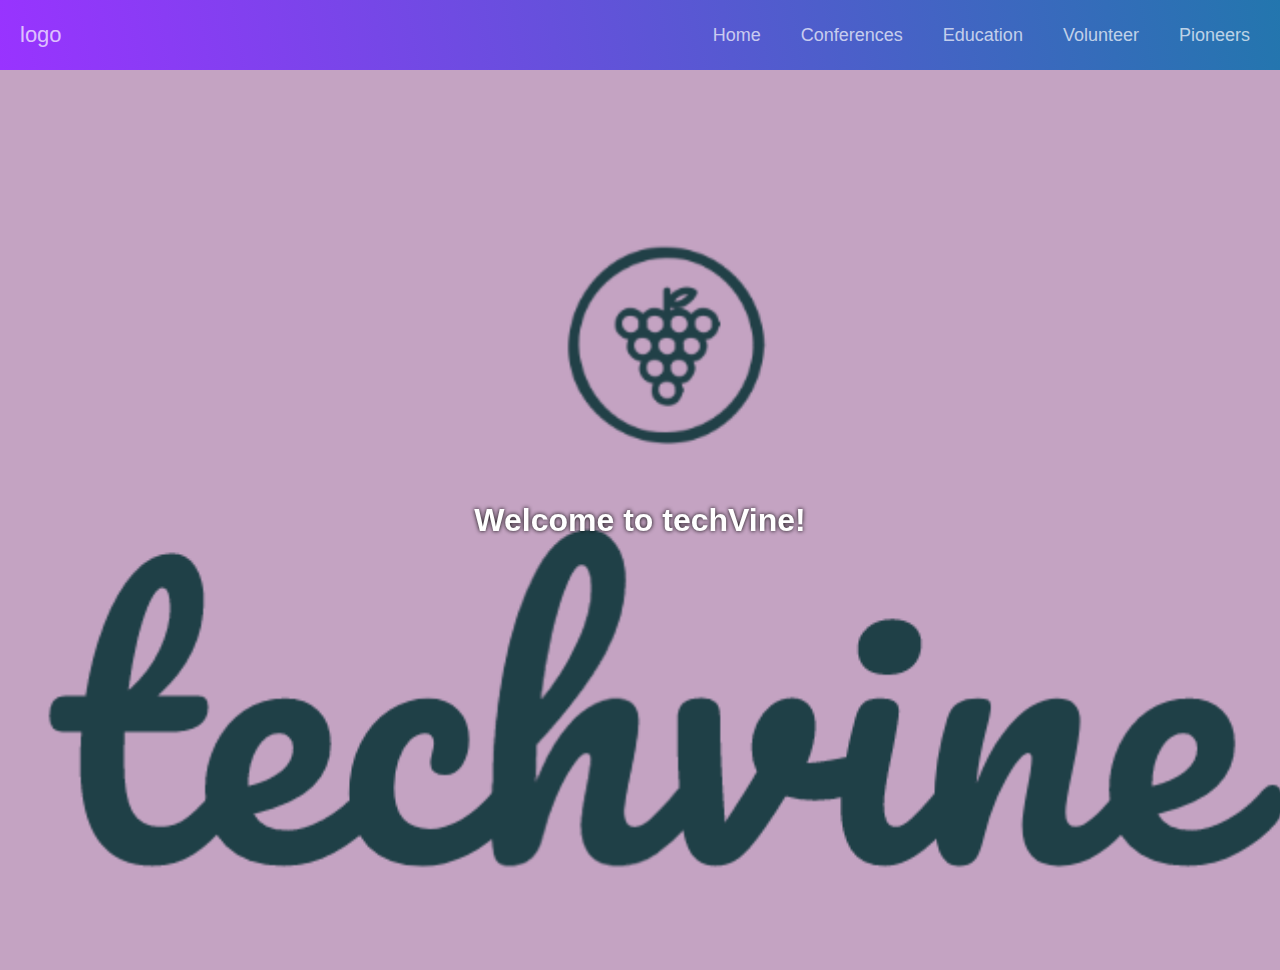
==== index.html @ 5b7080f9 "Add files via upload" ====
<!DOCTYPE html>
<html lang="en" dir= "ltr">
<head>
    <meta charset="UTF-8">
    <link rel="shortcut icon" href="images/logo.png" />
    <link href='https://fonts.googleapis.com/css?family=Roboto' rel='stylesheet'>
    <link rel="stylesheet" href="https://use.fontawesome.com/releases/v5.7.2/css/all.css" integrity="sha384-fnmOCqbTlWIlj8LyTjo7mOUStjsKC4pOpQbqyi7RrhN7udi9RwhKkMHpvLbHG9Sr" crossorigin="anonymous">
    <link rel="stylesheet" type="text/css" href="css/mobilescreen.css">
    <link rel="stylesheet" type="text/css" href="css/styles.css">
    <meta name="viewport" content="width=device-width, initial-scale=1.0">

   
  
    <!--<link rel="stylesheet" href="https://use.fontawesome.com/releases/v5.7.2/css/all.css" integrity="sha384-fnmOCqbTlWIlj8LyTjo7mOUStjsKC4pOpQbqyi7RrhN7udi9RwhKkMHpvLbHG9Sr" crossorigin="anonymous">-->
    <title>techVine</title>

</head>
<body>

<header>
 <!-- 
    <div>
   <a href="#content" class="skip"> Skip to content</a>
 </div>
-->


<nav class="navbar">
        <a href="#" class="logo">logo</a>
        <ul class="main-nav" id="js-menu">
            <li>
                <a href="index.html" class="nav-links">Home</a>
            </li>
            <li>
                <a href="conferences.html" class="nav-links">Conferences</a>
            </li>
            <li>
                <a href="education.html" class="nav-links">Education</a>
            </li>
            <li>
                <a href="volunteer.html" class="nav-links">Volunteer</a>
            </li>
            <li>
                <a href="bios.html" class="nav-links">Pioneers</a>
            </li>
        </ul>
</nav>

<!--
 <div id = "mainImage">

    <img src="images/siteBackground1.jpg" alt = "image logo"/>

 </div>


 <h1> techVine </h1>
-->

   

</header>


  <main class="wrapper">
  <section class="section parallax bg1">
    <h1>Welcome to techVine!</hi>
  </section>
  <section class="section static">
    <p> Welcome to techVine! Here at techVine users can become more
connected within tech. Visit our site to learn more about conferences, scholarships,
and opportunities available for students of color interested in technology careers.
Last year it was reported that just 2.5 percent of employees are
Black and 3.6 percent are Latinx. techVine's mission is to bridge the gap
between technology and those who are underrepresented in the field!</p>
  </section>
  <section class="section parallax bg2">
    <h1>Have fun exploring the site!</hi>
  </section>
</main>

<!--
<p class ="homeMessage"> Welcome to techVine! Here at techVine users can become more
connected within tech. Visit our site to learn more about conferences, scholarships,
and opportunities available for students of color interested in technology careers.
Last year it was reported that just 2.5 percent of employees are
Black and 3.6 percent are Latinx. techVine's mission is to bridge the gap
between technology and those who are underrepresented in the field!</p>
-->


</body>
</html>
---- css/mobilescreen.css ----
body {
  margin: 0;
  font-family: Arial, Helvetica, sans-serif;
}
body{
  margin-top: 40px;
    background-color:#ebd1ff;
}

.topnav {
  overflow: hidden;
  background-color: #333;
  position: absolute;
  top: 0;

}

.topnav a {
  float: left ;
  color: #f2f2f2;
  text-align: center;
  padding: 14px 16px;
  text-decoration: none;
  font-size: 17px;
  width: 250px;

}

.topnav a:hover {
  background-color: #ddd;
  color: black;
}

.topnav a.active {
  background-color: #4CAF50;
  color: white;
}


a.skip{
  padding:10px;
  text-decoration: none;
  position: relative;
    top: -80px;
}


a.skip:focus{
  background: #caaedf;
  top: -20px;
  border: 1px solid black;
}

/*Flex Box*/
/*
.flex-container {
  display: flex;
  flex-direction: wrap;

}
*/
.flex-container {
  width: 250px;
  display: flex;
  flex-direction: row;
  justify-content: space-around;
  flex-wrap: wrap;
  align-items: center;
  align-content: space-around;

  
  

}



.conferenceImages img{
  width: 250px;

}
.mainImage img{

  width: 800px;
  
}
/*Box Model*/
.homeMessage {
  width: 800px;
  height: 10vh;
  margin: 10px;
  border: 1px solid #000000;
  padding: 20px;
  background-color: ##f9e5ff;

}
/*Background Image*/
.hero-image {
  background-image: url("../images/spelmanites.jpg");
  background-color: #cccccc;
  height: 540px;
  background-position: center top;
  background-repeat: no-repeat;
  background-size: cover;
  position: relative;
}

.hero-text {
  text-align: center;
  position: absolute;
  top: 67%;
  left: 53%;
  transform: translate(-50%, -50%);
  color: white;
  font-size:15px
}
---- css/styles.css ----
/*Google Fonts*/
body {
  margin: 0;
  font-family: Josefin Sans, Arial, sans-serif;
}
body{
    margin-top: 0px;
    background-color:#ffffff;
    display: relative;
    padding: 0;
    border: 0;
}


header {
  display: absolute;
  top: 0;
}

.navbar {
    font-size: 18px;
    background-image: linear-gradient(260deg, #2376ae 0%, #9933ff   100%);
    border: 1px solid rgba(0, 0, 0, 0.2);
    padding-bottom: 10px;
    top: 0;
    padding: 0;
    margin-top: 0;
    border: 0;
    outline: 0;
    vertical-align: baseline;

}
.main-nav {
    list-style-type: none;
}
.nav-links,
.logo {
    text-decoration: none;
    color: rgba(255, 255, 255, 0.7);
}
.main-nav li {
    text-align: center;
    margin: 15px auto;
}
.logo {
    display: inline-block;
    font-size: 22px;
    margin-top: 10px;
    margin-left: 20px;
}


.topnav {
  overflow: hidden;
  background-color: #333;
  position: absolute;
  top: 0;


}

.topnav a {
  float: left ;
  color: #f2f2f2;
  text-align: center;
  padding: 14px 16px;
  text-decoration: none;
  font-size: 17px;
  width: 256px;

}

.topnav a:hover {
  background-color: #ddd;
  color: black;
}

.topnav a.active {
  background-color: #4CAF50;
  color: white;
}


a.skip{
  padding:10px;
  top: 1000px;
  left: -1000px;
  text-decoration: none;
  position: relative;
   
}


a.skip:focus{
  background: white;
  top: 20px;
  left: auto;
  border: 1px solid black;

}





.grid {

  display: grid;
  grid-template-columns: 1fr; 
  grid-gap: 10px;
  justify-content: center;


}

.grid img{

  width: 200px

}


.conferenceImages img{
  width: 250px;

}
#mainImage {

  width: 1495px;
  margin 0px auto;
  
}
#educationImages{
  width: 1495px;
  margin 0px auto;
}

#volunteerImages{
  width:500px;
  height:auto;
  margin: 15px auto;
  
}
/*Box Model*/
.homeMessage {
  width: 800px;
  height: 10vh;
  margin: 10px;
  border: none;
  padding: 20px;
  background-color: ##f9e5ff;

}
/*Background Image*/
.hero-image {
  background-image: url("../images/spelmanites.jpg");
  background-color: #cccccc;
  height: 540px;
  background-position: center top;
  background-repeat: no-repeat;
  background-size: cover;
  position: relative;
}

.hero-text {
  text-align: center;
  position: absolute;
  top: 67%;
  left: 53%;
  transform: translate(-50%, -50%);
  color: white;
  font-size:15px
}

@media screen and (min-width:780px){
.grid {
  grid-template-columns: 1fr 1fr 1fr 1fr 1fr;
  grid-gap: 10px;
}

}
/* Extra small devices (phones, 600px and down) */
@media only screen and (max-width: 600px) {
   #mainImage {

    width:100%;

  
  }
   #educationImages {

    width:100%;

  
  }
  
  
  }
  img{
    width:100%;
  }
}

/* Small devices (portrait tablets and large phones, 600px and up) */
@media only screen and (min-width: 600px) {
   #mainImage {

    width:100%;

  
  }
   #educationImages {

    width:100%;

  
  }
   #volunteerImages{

     width:100%;
  
  }
  img{
    width:100%;
  }
}

/* Medium devices (landscape tablets, 768px and up) */
@media only screen and (min-width: 768px) {
   #mainImage {

    width:100%;

  
  }
   #educationImages {

    width:100%;

  
  }
   
  
  }
  img{
    width:100%;
  }
} 

/* Large devices (laptops/desktops, 992px and up) */
@media only screen and (min-width: 992px) {
   #mainImage {

    width:100%;

  
  }
   #educationImages {

    width:100%;

  
  }
   
  
  }
  img{
    width:100%;
  }
} 

@media screen and (min-width:1494px){
  #mainImage {

    width:100%;

  
  }
   #educationImages {

    width:100%;

  
  }
  
  
  }

  img{
    width:100%;
  }

  /*

@media screen and (min-width:1200px){
  #mainImage {

    width:100%;

  
  }
  img{
    width:100%;
  }


  */
  .homeMessage {
  /*width: 800px;*/
    width:100%;
    height: 10vh;
    margin: 10px;
    border: none;
    padding: 20px;
   background-color: ##f9e5ff;

  }

}



}
@media screen and (max-width:1494px){
  #volunterImages {

    width:40%;
    padding-bottum: 20px;

  
  }
  img{
    width:100%;
  }
  

}
@media screen and (min-width: 768px) {
    .navbar {
        display: flex;
        justify-content: space-between;
        padding-bottom: 0;
        height: 70px;
        align-items: center;
        top: 0;

    }
    .main-nav {
        display: flex;
        margin-right: 30px;
        flex-direction: row;
        justify-content: flex-end;

    }
    .main-nav li {
        margin: 0;
    }
    .nav-links {
        margin-left: 40px;
    }
    .logo {
        margin-top: 0;
    }
   .navbar-toggle {
       display: none;
    }
    .logo:hover,
    .nav-links:hover {
        color: rgba(255, 255, 255, 1);
    }

/*Font Awesome*/
.fab fa-linkedin{

  width: 200px;
  display: inline-block; 
}

/*Parallax*/


body,html{margin:0;padding:0;}

.wrapper {
  /* The height needs to be set to a fixed value for the effect to work.
   * 100vh is the full height of the viewport. */
  height: 100vh;
  /* The scaling of the images would add a horizontal scrollbar, so disable x overflow. */
  overflow-x: hidden;
  /* Enable scrolling on the page. */
  overflow-y: auto;
  /* Set the perspective to 2px. This is essentailly the simulated distance from the viewport to transformed objects.*/
  perspective: 2px;
}

.section {
  /* Needed for children to be absolutely positioned relative to the parent. */
  position: relative;
  /* The height of the container. Must be set, but it doesn't really matter what the value is. */
  height: 100vh;
  
  /* For text formatting. */
  display: flex;
  align-items: center;
  justify-content: center;
  color: white;
  text-shadow: 0 0 4px #000;
}

.parallax::after {
  /* Display and position the pseudo-element */
  content: " ";
  position: absolute;
  top: 0;
  right: 0;
  bottom: 0;
  left: 0;
  
  /* Move the pseudo-element back away from the camera,
   * then scale it back up to fill the viewport.
   * Because the pseudo-element is further away, it appears to move more slowly, like in real life. */
  transform: translateZ(-1px) scale(1.5);
  /* Force the background image to fill the whole element. */
  background-size: 100%;
  /* Keeps the image from overlapping sibling elements. */ 
  z-index: -1;
}

/* The styling for the static div. */
.static {
  background: #f3e6ff;
  font-size: 36px;
}

/* Sets the actual background images */
.bg1::after {
  background-image: url("../images/siteBackground1.jpg");
}

.bg2::after {
  background-image: url("../images/siteBackground1.jpg");
}




/*Call Out Header*/


.callout {
  position: fixed;
  bottom: 35px;
  right: 20px;
  margin-left: 20px;
  max-width: 300px;
}

.callout-header {
  padding: 25px 15px;
  background: #4B0082;
  font-size: 30px;
  font-family: monospace;
  color: white;
}

.callout-container {
  padding: 15px;
  background-color: #D8BFD8;
  color: black
}

.closebtn {
  position: absolute;
  top: 5px;
  right: 15px;
  color: white;
  font-size: 30px;
  font-family: monospace;
  cursor: pointer;
}

.closebtn:hover {
  color: lightgrey;
}


/*Flip Card*/

.flip-card {
  background-color: transparent;
  width: 300px;
  height: 300px;
  perspective: 1000px;
}

.flip-card-inner {
  position: relative;
  width: 100%;
  height: 100%;
  text-align: center;
  transition: transform 0.6s;
  transform-style: preserve-3d;
  box-shadow: 0 4px 8px 0 rgba(0,0,0,0.2);
}

.flip-card:hover .flip-card-inner {
  transform: rotateY(180deg);
}

.flip-card-front, .flip-card-back {
  position: absolute;
  width: 100%;
  height: 100%;
  backface-visibility: hidden;
}

.flip-card-front {
  background-color: #bbb;
  color: black;
  z-index: 2;
}

.flip-card-back {
  background-color: #9370DB;
  color: white;
  transform: rotateY(180deg);
  z-index: 1;
}

.accordion {
  background-color: #eee;
  color: #9370DB;
  cursor: pointer;
  padding: 18px;
  width: 100%;
  border: none;
  text-align: left;
  outline: none;
  font-size: 15px;
  transition: 0.4s;
}

.active, .accordion:hover {
  background-color: #ccc;
}

.panel {
  padding: 0 18px;
  background-color: white;
  max-height: 0;
  overflow: hidden;
  transition: max-height 0.2s ease-out;
}

.panel img {
    width:500px;
    height:auto;
}
/*Modal*/

.modal {
        position: fixed;
        left: 0;
        top: 0;
        width: 100%;
        height: 100%;
        background-color: rgba(0, 0, 0, 0.5);
        opacity: 0;
        visibility: hidden;
        transform: scale(1.1);
        transition: visibility 0s linear 0.25s, opacity 0.25s 0s, transform 0.25s;

    }
    .modal-content {
        position: absolute;
        top: 50%;
        left: 50%;
        transform: translate(-50%, -50%);
        background-color: white;
        padding: 1rem 1.5rem;
        width: 24rem;
        border-radius: 0.5rem;
    }
    .close-button {
        float: right;
        width: 1.5rem;
        line-height: 1.5rem;
        text-align: center;
        cursor: pointer;
        border-radius: 0.25rem;
        background-color: lightgray;
    }
    .close-button:hover {
        background-color: darkgray;
    }
    .show-modal {
        opacity: 1;
        visibility: visible;
        transform: scale(1.0);
        transition: visibility 0s linear 0s, opacity 0.25s 0s, transform 0.25s;
    }

    .modalButton{
      margin: -20px -50px; 
      position:relative;
      top:50%; 
      left:49%;
      
    }
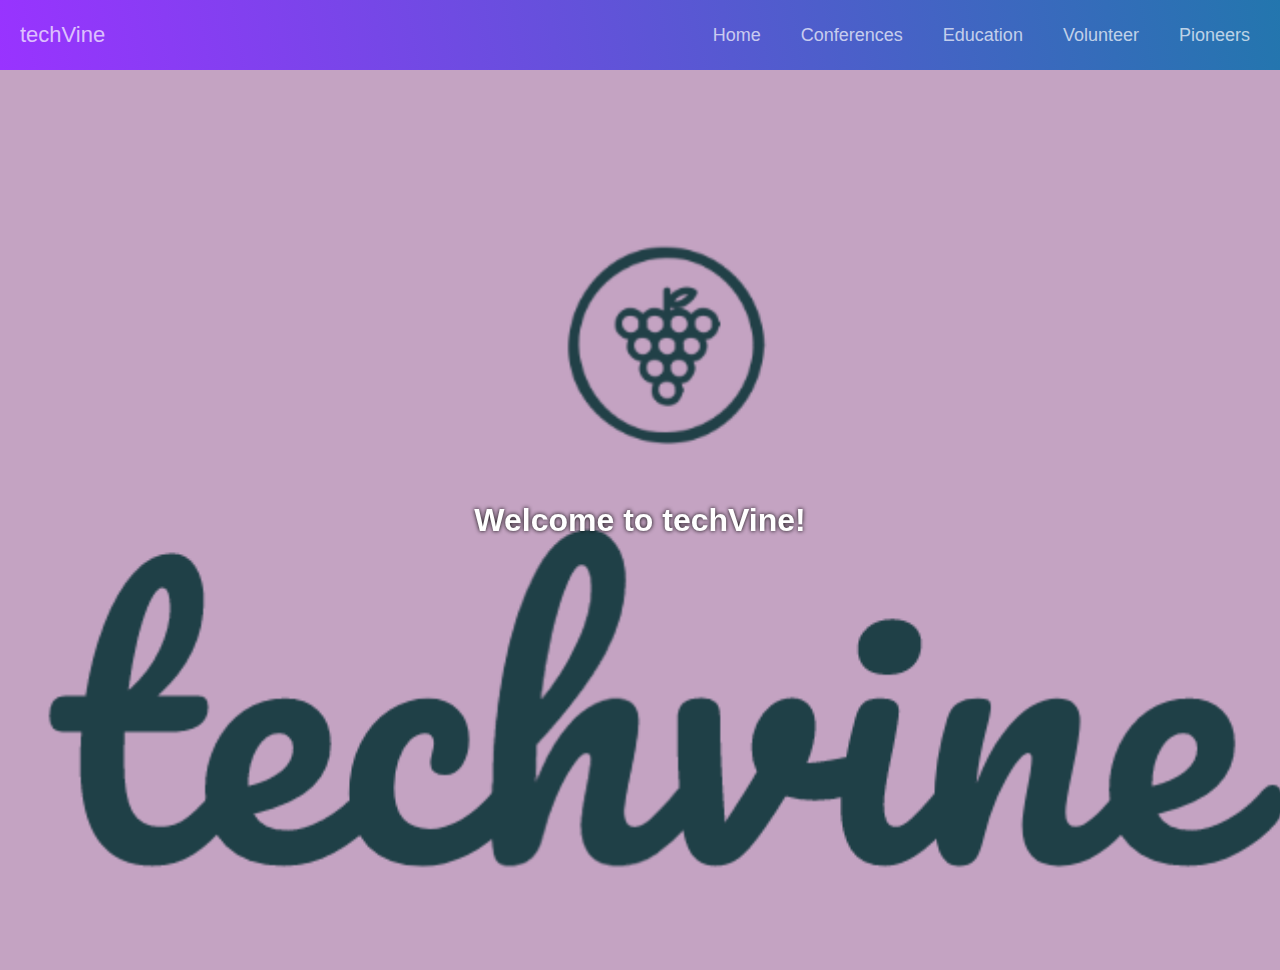
==== commit fdc22e92: "Add files via upload" ====
--- a/index.html
+++ b/index.html
@@ -26,7 +26,7 @@
 
 
 <nav class="navbar">
-        <a href="#" class="logo">logo</a>
+        <a href="#" class="logo">techVine</a>
         <ul class="main-nav" id="js-menu">
             <li>
                 <a href="index.html" class="nav-links">Home</a>
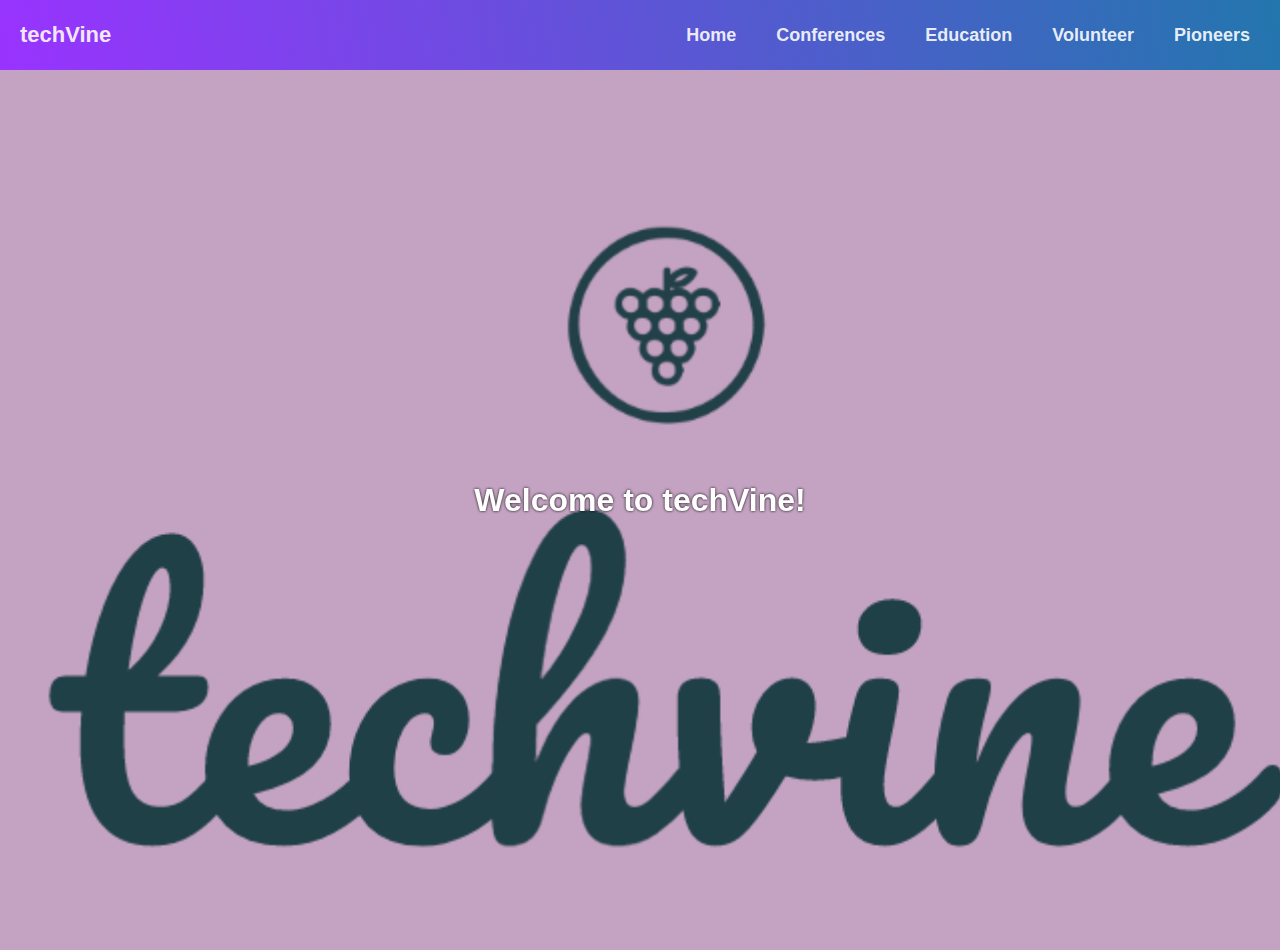
==== commit d1bfb882: "Add files via upload" ====
--- a/index.html
+++ b/index.html
@@ -63,8 +63,7 @@
 
 
   <main class="wrapper">
-  <section class="section parallax bg1">
-    <h1>Welcome to techVine!</hi>
+  <section class="section parallax bg1"><h1>Welcome to techVine!</h1>
   </section>
   <section class="section static">
     <p> Welcome to techVine! Here at techVine users can become more
@@ -74,8 +73,7 @@
 Black and 3.6 percent are Latinx. techVine's mission is to bridge the gap
 between technology and those who are underrepresented in the field!</p>
   </section>
-  <section class="section parallax bg2">
-    <h1>Have fun exploring the site!</hi>
+  <section class="section parallax bg2"><h1>Have fun exploring the site!</h1>
   </section>
 </main>
 
--- a/css/styles.css
+++ b/css/styles.css
@@ -16,12 +16,18 @@
 header {
   display: absolute;
   top: 0;
-}
-
+  margin-top: 50px;
+
+}
+
+/*Sticky*/
 .navbar {
     font-size: 18px;
+    color: white;
+    font-weight: bold;
     background-image: linear-gradient(260deg, #2376ae 0%, #9933ff   100%);
-    border: 1px solid rgba(0, 0, 0, 0.2);
+
+    border: 1px solid rgba(0, 0, 0, .2);
     padding-bottom: 10px;
     top: 0;
     padding: 0;
@@ -29,6 +35,10 @@
     border: 0;
     outline: 0;
     vertical-align: baseline;
+    width: 100%;
+    position: fixed;
+    z-index: 10;
+  
 
 }
 .main-nav {
@@ -37,7 +47,7 @@
 .nav-links,
 .logo {
     text-decoration: none;
-    color: rgba(255, 255, 255, 0.7);
+    color: rgba(255, 255, 255, .9);
 }
 .main-nav li {
     text-align: center;
@@ -61,8 +71,7 @@
 }
 
 .topnav a {
-  float: left ;
-  color: #f2f2f2;
+  float: left;
   text-align: center;
   padding: 14px 16px;
   text-decoration: none;
@@ -155,7 +164,7 @@
 /*Background Image*/
 .hero-image {
   background-image: url("../images/spelmanites.jpg");
-  background-color: #cccccc;
+  background-color: black;
   height: 540px;
   background-position: center top;
   background-repeat: no-repeat;
@@ -170,7 +179,7 @@
   left: 53%;
   transform: translate(-50%, -50%);
   color: white;
-  font-size:15px
+  font-size:6px
 }
 
 @media screen and (min-width:780px){
@@ -313,7 +322,7 @@
     margin: 10px;
     border: none;
     padding: 20px;
-   background-color: ##f9e5ff;
+   background-color: #f9e5ff;
 
   }
 
@@ -405,7 +414,7 @@
   align-items: center;
   justify-content: center;
   color: white;
-  text-shadow: 0 0 4px #000;
+  text-shadow: 0 0 3px #000;
 }
 
 .parallax::after {
@@ -429,16 +438,18 @@
 
 /* The styling for the static div. */
 .static {
-  background: #f3e6ff;
+  background: #9370DB;
   font-size: 36px;
 }
 
 /* Sets the actual background images */
 .bg1::after {
+  background-color: black;
   background-image: url("../images/siteBackground1.jpg");
 }
 
 .bg2::after {
+  background-color: black;
   background-image: url("../images/siteBackground1.jpg");
 }
 
@@ -516,7 +527,7 @@
 }
 
 .flip-card-front {
-  background-color: #bbb;
+  background-color: #E6E6FA;
   color: black;
   z-index: 2;
 }
@@ -609,6 +620,27 @@
       
     }
 
-
-
-
+/*type writer*/
+.hero-text {
+    display: inline-block;
+    overflow: hidden;
+    letter-spacing: 2px;
+    animation: typing 5s steps(30, end), blink .75s step-end infinite;
+    white-space: nowrap;
+    font-size: 30px;
+    font-weight: 700;
+    box-sizing: border-box;
+}
+
+@keyframes typing {
+    from { 
+        width: 0% 
+    }
+    to { 
+        width: 100% 
+    }
+}
+
+
+
+
